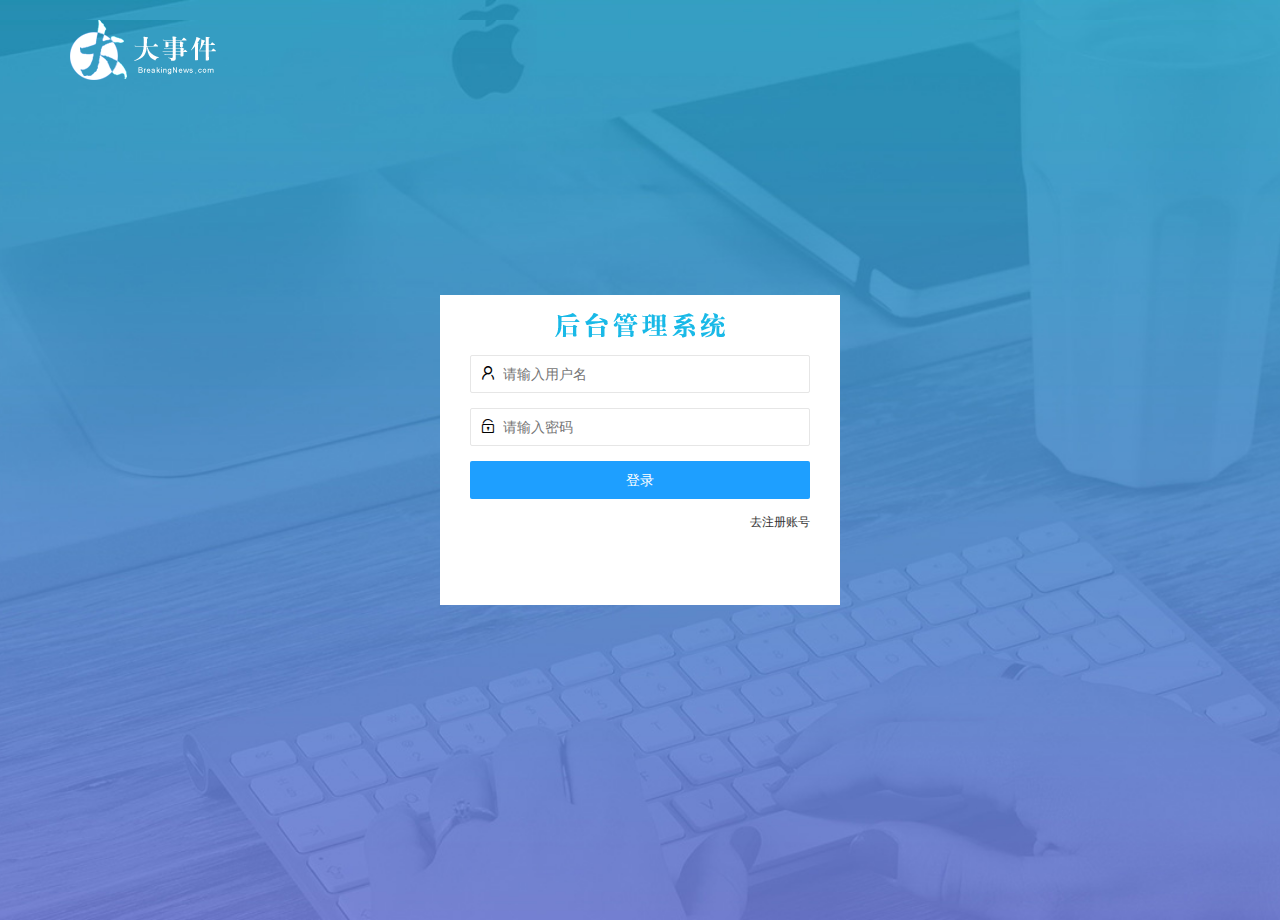
==== login.html @ c63db2a2 "新增login分，制作login页面，配置相关css和js代码" ====
<!DOCTYPE html>
<html lang="en">

<head>
    <meta charset="UTF-8">
    <meta name="viewport" content="width=device-width, initial-scale=1.0">
    <title>Document</title>
    <!-- 导入layui的样式表 -->
    <link rel="stylesheet" href="/assets/lib/layui/css/layui.css">
    <!-- 导入自己的样式表 -->
    <link rel="stylesheet" href="/assets/css/login.css">
</head>

<body>
    <!-- 登录页面logo -->
    <div class="layui-main top_logo">
        <img src="/assets/images/logo.png" alt="">
    </div>
    <!-- 登录注册窗口 -->
    <div class="loginAndRegBox">
        <!-- 登录窗口头部title -->
        <div class="title-box"></div>
        <!-- 登录注册部分表单 -->
        <div class="login-box">
            <!-- 登录表单域 -->
            <form class="layui-form" id="form_login">
                <!-- 用户名 -->
                <div class="layui-form-item">
                    <i class="layui-icon layui-icon-username"></i>
                    <input type="text" name="username" required lay-verify="required" placeholder="请输入用户名" autocomplete="off" class="layui-input" />
                </div>
                <!-- 密码 -->
                <div class="layui-form-item">
                    <i class="layui-icon layui-icon-password"></i>
                    <input type="password" name="password" required lay-verify="required|pwd" placeholder="请输入密码" autocomplete="off" class="layui-input" />
                </div>
                <!-- 登录按钮 -->
                <div class="layui-form-item">
                    <!-- 注意：表单提交按钮和普通按钮的区别，就是 lay-submit 属性 -->
                    <button class="layui-btn layui-btn-fluid layui-btn-normal" lay-submit>登录</button>
                </div>
                <div class="layui-form-item links">
                    <a href="javascript:;" id="link_reg">去注册账号</a>
                </div>
            </form>
        </div>
        <div class="reg-box">
            <form class="layui-form" id="form_reg">
                <!-- 用户名 -->
                <div class="layui-form-item">
                    <i class="layui-icon layui-icon-username"></i>
                    <input type="text" name="username" required lay-verify="required" placeholder="请输入用户名" autocomplete="off" class="layui-input" />
                </div>
                <!-- 密码 -->
                <div class="layui-form-item">
                    <i class="layui-icon layui-icon-password"></i>
                    <input type="password" name="password" required lay-verify="required|pwd" placeholder="请输入密码" autocomplete="off" class="layui-input">
                </div>
                <!-- 再次确认密码 -->
                <div class="layui-form-item">
                    <i class="layui-icon layui-icon-password"></i>
                    <input type="password" name="repassword" required lay-verify="required|pwd|repwd" placeholder="再次确认密码" autocomplete="off" class="layui-input">
                </div>
                <!-- 注册按钮 -->
                <div class="layui-form-item">
                    <!-- 注意：表单提交按钮和普通按钮的区别，就是 lay-submit 属性 -->
                    <button class="layui-btn layui-btn-fluid layui-btn-normal" lay-submit>注册</button>
                </div>
                <div class="layui-form-item links">
                    <a href="javascript:;" id="link_login">去登录</a>
                </div>
            </form>
        </div>
    </div>


    <!-- 导入 Layui 的js文件 -->
    <script src="/assets/lib/layui/layui.all.js"></script>
    <!-- 导入jQuery文件 -->
    <script src="/assets/lib/jquery.js"></script>
    <!-- 导入自己封装的baseAPI.js 文件 -->
    <script src="/assets/js/basrAPI.js"></script>
    <!-- 导入自己的js脚本文件 -->
    <script src="/assets/js/login.js"></script>

</body>

</html>
---- assets/lib/layui/css/layui.css ----
/** layui-v2.5.5 MIT License By https://www.layui.com */
 .layui-inline,img{display:inline-block;vertical-align:middle}h1,h2,h3,h4,h5,h6{font-weight:400}.layui-edge,.layui-header,.layui-inline,.layui-main{position:relative}.layui-body,.layui-edge,.layui-elip{overflow:hidden}.layui-btn,.layui-edge,.layui-inline,img{vertical-align:middle}.layui-btn,.layui-disabled,.layui-icon,.layui-unselect{-moz-user-select:none;-webkit-user-select:none;-ms-user-select:none}.layui-elip,.layui-form-checkbox span,.layui-form-pane .layui-form-label{text-overflow:ellipsis;white-space:nowrap}.layui-breadcrumb,.layui-tree-btnGroup{visibility:hidden}blockquote,body,button,dd,div,dl,dt,form,h1,h2,h3,h4,h5,h6,input,li,ol,p,pre,td,textarea,th,ul{margin:0;padding:0;-webkit-tap-highlight-color:rgba(0,0,0,0)}a:active,a:hover{outline:0}img{border:none}li{list-style:none}table{border-collapse:collapse;border-spacing:0}h4,h5,h6{font-size:100%}button,input,optgroup,option,select,textarea{font-family:inherit;font-size:inherit;font-style:inherit;font-weight:inherit;outline:0}pre{white-space:pre-wrap;white-space:-moz-pre-wrap;white-space:-pre-wrap;white-space:-o-pre-wrap;word-wrap:break-word}body{line-height:24px;font:14px Helvetica Neue,Helvetica,PingFang SC,Tahoma,Arial,sans-serif}hr{height:1px;margin:10px 0;border:0;clear:both}a{color:#333;text-decoration:none}a:hover{color:#777}a cite{font-style:normal;*cursor:pointer}.layui-border-box,.layui-border-box *{box-sizing:border-box}.layui-box,.layui-box *{box-sizing:content-box}.layui-clear{clear:both;*zoom:1}.layui-clear:after{content:'\20';clear:both;*zoom:1;display:block;height:0}.layui-inline{*display:inline;*zoom:1}.layui-edge{display:inline-block;width:0;height:0;border-width:6px;border-style:dashed;border-color:transparent}.layui-edge-top{top:-4px;border-bottom-color:#999;border-bottom-style:solid}.layui-edge-right{border-left-color:#999;border-left-style:solid}.layui-edge-bottom{top:2px;border-top-color:#999;border-top-style:solid}.layui-edge-left{border-right-color:#999;border-right-style:solid}.layui-disabled,.layui-disabled:hover{color:#d2d2d2!important;cursor:not-allowed!important}.layui-circle{border-radius:100%}.layui-show{display:block!important}.layui-hide{display:none!important}@font-face{font-family:layui-icon;src:url(../font/iconfont.eot?v=250);src:url(../font/iconfont.eot?v=250#iefix) format('embedded-opentype'),url(../font/iconfont.woff2?v=250) format('woff2'),url(../font/iconfont.woff?v=250) format('woff'),url(../font/iconfont.ttf?v=250) format('truetype'),url(../font/iconfont.svg?v=250#layui-icon) format('svg')}.layui-icon{font-family:layui-icon!important;font-size:16px;font-style:normal;-webkit-font-smoothing:antialiased;-moz-osx-font-smoothing:grayscale}.layui-icon-reply-fill:before{content:"\e611"}.layui-icon-set-fill:before{content:"\e614"}.layui-icon-menu-fill:before{content:"\e60f"}.layui-icon-search:before{content:"\e615"}.layui-icon-share:before{content:"\e641"}.layui-icon-set-sm:before{content:"\e620"}.layui-icon-engine:before{content:"\e628"}.layui-icon-close:before{content:"\1006"}.layui-icon-close-fill:before{content:"\1007"}.layui-icon-chart-screen:before{content:"\e629"}.layui-icon-star:before{content:"\e600"}.layui-icon-circle-dot:before{content:"\e617"}.layui-icon-chat:before{content:"\e606"}.layui-icon-release:before{content:"\e609"}.layui-icon-list:before{content:"\e60a"}.layui-icon-chart:before{content:"\e62c"}.layui-icon-ok-circle:before{content:"\1005"}.layui-icon-layim-theme:before{content:"\e61b"}.layui-icon-table:before{content:"\e62d"}.layui-icon-right:before{content:"\e602"}.layui-icon-left:before{content:"\e603"}.layui-icon-cart-simple:before{content:"\e698"}.layui-icon-face-cry:before{content:"\e69c"}.layui-icon-face-smile:before{content:"\e6af"}.layui-icon-survey:before{content:"\e6b2"}.layui-icon-tree:before{content:"\e62e"}.layui-icon-upload-circle:before{content:"\e62f"}.layui-icon-add-circle:before{content:"\e61f"}.layui-icon-download-circle:before{content:"\e601"}.layui-icon-templeate-1:before{content:"\e630"}.layui-icon-util:before{content:"\e631"}.layui-icon-face-surprised:before{content:"\e664"}.layui-icon-edit:before{content:"\e642"}.layui-icon-speaker:before{content:"\e645"}.layui-icon-down:before{content:"\e61a"}.layui-icon-file:before{content:"\e621"}.layui-icon-layouts:before{content:"\e632"}.layui-icon-rate-half:before{content:"\e6c9"}.layui-icon-add-circle-fine:before{content:"\e608"}.layui-icon-prev-circle:before{content:"\e633"}.layui-icon-read:before{content:"\e705"}.layui-icon-404:before{content:"\e61c"}.layui-icon-carousel:before{content:"\e634"}.layui-icon-help:before{content:"\e607"}.layui-icon-code-circle:before{content:"\e635"}.layui-icon-water:before{content:"\e636"}.layui-icon-username:before{content:"\e66f"}.layui-icon-find-fill:before{content:"\e670"}.layui-icon-about:before{content:"\e60b"}.layui-icon-location:before{content:"\e715"}.layui-icon-up:before{content:"\e619"}.layui-icon-pause:before{content:"\e651"}.layui-icon-date:before{content:"\e637"}.layui-icon-layim-uploadfile:before{content:"\e61d"}.layui-icon-delete:before{content:"\e640"}.layui-icon-play:before{content:"\e652"}.layui-icon-top:before{content:"\e604"}.layui-icon-friends:before{content:"\e612"}.layui-icon-refresh-3:before{content:"\e9aa"}.layui-icon-ok:before{content:"\e605"}.layui-icon-layer:before{content:"\e638"}.layui-icon-face-smile-fine:before{content:"\e60c"}.layui-icon-dollar:before{content:"\e659"}.layui-icon-group:before{content:"\e613"}.layui-icon-layim-download:before{content:"\e61e"}.layui-icon-picture-fine:before{content:"\e60d"}.layui-icon-link:before{content:"\e64c"}.layui-icon-diamond:before{content:"\e735"}.layui-icon-log:before{content:"\e60e"}.layui-icon-rate-solid:before{content:"\e67a"}.layui-icon-fonts-del:before{content:"\e64f"}.layui-icon-unlink:before{content:"\e64d"}.layui-icon-fonts-clear:before{content:"\e639"}.layui-icon-triangle-r:before{content:"\e623"}.layui-icon-circle:before{content:"\e63f"}.layui-icon-radio:before{content:"\e643"}.layui-icon-align-center:before{content:"\e647"}.layui-icon-align-right:before{content:"\e648"}.layui-icon-align-left:before{content:"\e649"}.layui-icon-loading-1:before{content:"\e63e"}.layui-icon-return:before{content:"\e65c"}.layui-icon-fonts-strong:before{content:"\e62b"}.layui-icon-upload:before{content:"\e67c"}.layui-icon-dialogue:before{content:"\e63a"}.layui-icon-video:before{content:"\e6ed"}.layui-icon-headset:before{content:"\e6fc"}.layui-icon-cellphone-fine:before{content:"\e63b"}.layui-icon-add-1:before{content:"\e654"}.layui-icon-face-smile-b:before{content:"\e650"}.layui-icon-fonts-html:before{content:"\e64b"}.layui-icon-form:before{content:"\e63c"}.layui-icon-cart:before{content:"\e657"}.layui-icon-camera-fill:before{content:"\e65d"}.layui-icon-tabs:before{content:"\e62a"}.layui-icon-fonts-code:before{content:"\e64e"}.layui-icon-fire:before{content:"\e756"}.layui-icon-set:before{content:"\e716"}.layui-icon-fonts-u:before{content:"\e646"}.layui-icon-triangle-d:before{content:"\e625"}.layui-icon-tips:before{content:"\e702"}.layui-icon-picture:before{content:"\e64a"}.layui-icon-more-vertical:before{content:"\e671"}.layui-icon-flag:before{content:"\e66c"}.layui-icon-loading:before{content:"\e63d"}.layui-icon-fonts-i:before{content:"\e644"}.layui-icon-refresh-1:before{content:"\e666"}.layui-icon-rmb:before{content:"\e65e"}.layui-icon-home:before{content:"\e68e"}.layui-icon-user:before{content:"\e770"}.layui-icon-notice:before{content:"\e667"}.layui-icon-login-weibo:before{content:"\e675"}.layui-icon-voice:before{content:"\e688"}.layui-icon-upload-drag:before{content:"\e681"}.layui-icon-login-qq:before{content:"\e676"}.layui-icon-snowflake:before{content:"\e6b1"}.layui-icon-file-b:before{content:"\e655"}.layui-icon-template:before{content:"\e663"}.layui-icon-auz:before{content:"\e672"}.layui-icon-console:before{content:"\e665"}.layui-icon-app:before{content:"\e653"}.layui-icon-prev:before{content:"\e65a"}.layui-icon-website:before{content:"\e7ae"}.layui-icon-next:before{content:"\e65b"}.layui-icon-component:before{content:"\e857"}.layui-icon-more:before{content:"\e65f"}.layui-icon-login-wechat:before{content:"\e677"}.layui-icon-shrink-right:before{content:"\e668"}.layui-icon-spread-left:before{content:"\e66b"}.layui-icon-camera:before{content:"\e660"}.layui-icon-note:before{content:"\e66e"}.layui-icon-refresh:before{content:"\e669"}.layui-icon-female:before{content:"\e661"}.layui-icon-male:before{content:"\e662"}.layui-icon-password:before{content:"\e673"}.layui-icon-senior:before{content:"\e674"}.layui-icon-theme:before{content:"\e66a"}.layui-icon-tread:before{content:"\e6c5"}.layui-icon-praise:before{content:"\e6c6"}.layui-icon-star-fill:before{content:"\e658"}.layui-icon-rate:before{content:"\e67b"}.layui-icon-template-1:before{content:"\e656"}.layui-icon-vercode:before{content:"\e679"}.layui-icon-cellphone:before{content:"\e678"}.layui-icon-screen-full:before{content:"\e622"}.layui-icon-screen-restore:before{content:"\e758"}.layui-icon-cols:before{content:"\e610"}.layui-icon-export:before{content:"\e67d"}.layui-icon-print:before{content:"\e66d"}.layui-icon-slider:before{content:"\e714"}.layui-icon-addition:before{content:"\e624"}.layui-icon-subtraction:before{content:"\e67e"}.layui-icon-service:before{content:"\e626"}.layui-icon-transfer:before{content:"\e691"}.layui-main{width:1140px;margin:0 auto}.layui-header{z-index:1000;height:60px}.layui-header a:hover{transition:all .5s;-webkit-transition:all .5s}.layui-side{position:fixed;left:0;top:0;bottom:0;z-index:999;width:200px;overflow-x:hidden}.layui-side-scroll{position:relative;width:220px;height:100%;overflow-x:hidden}.layui-body{position:absolute;left:200px;right:0;top:0;bottom:0;z-index:998;width:auto;overflow-y:auto;box-sizing:border-box}.layui-layout-body{overflow:hidden}.layui-layout-admin .layui-header{background-color:#23262E}.layui-layout-admin .layui-side{top:60px;width:200px;overflow-x:hidden}.layui-layout-admin .layui-body{position:fixed;top:60px;bottom:44px}.layui-layout-admin .layui-main{width:auto;margin:0 15px}.layui-layout-admin .layui-footer{position:fixed;left:200px;right:0;bottom:0;height:44px;line-height:44px;padding:0 15px;background-color:#eee}.layui-layout-admin .layui-logo{position:absolute;left:0;top:0;width:200px;height:100%;line-height:60px;text-align:center;color:#009688;font-size:16px}.layui-layout-admin .layui-header .layui-nav{background:0 0}.layui-layout-left{position:absolute!important;left:200px;top:0}.layui-layout-right{position:absolute!important;right:0;top:0}.layui-container{position:relative;margin:0 auto;padding:0 15px;box-sizing:border-box}.layui-fluid{position:relative;margin:0 auto;padding:0 15px}.layui-row:after,.layui-row:before{content:'';display:block;clear:both}.layui-col-lg1,.layui-col-lg10,.layui-col-lg11,.layui-col-lg12,.layui-col-lg2,.layui-col-lg3,.layui-col-lg4,.layui-col-lg5,.layui-col-lg6,.layui-col-lg7,.layui-col-lg8,.layui-col-lg9,.layui-col-md1,.layui-col-md10,.layui-col-md11,.layui-col-md12,.layui-col-md2,.layui-col-md3,.layui-col-md4,.layui-col-md5,.layui-col-md6,.layui-col-md7,.layui-col-md8,.layui-col-md9,.layui-col-sm1,.layui-col-sm10,.layui-col-sm11,.layui-col-sm12,.layui-col-sm2,.layui-col-sm3,.layui-col-sm4,.layui-col-sm5,.layui-col-sm6,.layui-col-sm7,.layui-col-sm8,.layui-col-sm9,.layui-col-xs1,.layui-col-xs10,.layui-col-xs11,.layui-col-xs12,.layui-col-xs2,.layui-col-xs3,.layui-col-xs4,.layui-col-xs5,.layui-col-xs6,.layui-col-xs7,.layui-col-xs8,.layui-col-xs9{position:relative;display:block;box-sizing:border-box}.layui-col-xs1,.layui-col-xs10,.layui-col-xs11,.layui-col-xs12,.layui-col-xs2,.layui-col-xs3,.layui-col-xs4,.layui-col-xs5,.layui-col-xs6,.layui-col-xs7,.layui-col-xs8,.layui-col-xs9{float:left}.layui-col-xs1{width:8.33333333%}.layui-col-xs2{width:16.66666667%}.layui-col-xs3{width:25%}.layui-col-xs4{width:33.33333333%}.layui-col-xs5{width:41.66666667%}.layui-col-xs6{width:50%}.layui-col-xs7{width:58.33333333%}.layui-col-xs8{width:66.66666667%}.layui-col-xs9{width:75%}.layui-col-xs10{width:83.33333333%}.layui-col-xs11{width:91.66666667%}.layui-col-xs12{width:100%}.layui-col-xs-offset1{margin-left:8.33333333%}.layui-col-xs-offset2{margin-left:16.66666667%}.layui-col-xs-offset3{margin-left:25%}.layui-col-xs-offset4{margin-left:33.33333333%}.layui-col-xs-offset5{margin-left:41.66666667%}.layui-col-xs-offset6{margin-left:50%}.layui-col-xs-offset7{margin-left:58.33333333%}.layui-col-xs-offset8{margin-left:66.66666667%}.layui-col-xs-offset9{margin-left:75%}.layui-col-xs-offset10{margin-left:83.33333333%}.layui-col-xs-offset11{margin-left:91.66666667%}.layui-col-xs-offset12{margin-left:100%}@media screen and (max-width:768px){.layui-hide-xs{display:none!important}.layui-show-xs-block{display:block!important}.layui-show-xs-inline{display:inline!important}.layui-show-xs-inline-block{display:inline-block!important}}@media screen and (min-width:768px){.layui-container{width:750px}.layui-hide-sm{display:none!important}.layui-show-sm-block{display:block!important}.layui-show-sm-inline{display:inline!important}.layui-show-sm-inline-block{display:inline-block!important}.layui-col-sm1,.layui-col-sm10,.layui-col-sm11,.layui-col-sm12,.layui-col-sm2,.layui-col-sm3,.layui-col-sm4,.layui-col-sm5,.layui-col-sm6,.layui-col-sm7,.layui-col-sm8,.layui-col-sm9{float:left}.layui-col-sm1{width:8.33333333%}.layui-col-sm2{width:16.66666667%}.layui-col-sm3{width:25%}.layui-col-sm4{width:33.33333333%}.layui-col-sm5{width:41.66666667%}.layui-col-sm6{width:50%}.layui-col-sm7{width:58.33333333%}.layui-col-sm8{width:66.66666667%}.layui-col-sm9{width:75%}.layui-col-sm10{width:83.33333333%}.layui-col-sm11{width:91.66666667%}.layui-col-sm12{width:100%}.layui-col-sm-offset1{margin-left:8.33333333%}.layui-col-sm-offset2{margin-left:16.66666667%}.layui-col-sm-offset3{margin-left:25%}.layui-col-sm-offset4{margin-left:33.33333333%}.layui-col-sm-offset5{margin-left:41.66666667%}.layui-col-sm-offset6{margin-left:50%}.layui-col-sm-offset7{margin-left:58.33333333%}.layui-col-sm-offset8{margin-left:66.66666667%}.layui-col-sm-offset9{margin-left:75%}.layui-col-sm-offset10{margin-left:83.33333333%}.layui-col-sm-offset11{margin-left:91.66666667%}.layui-col-sm-offset12{margin-left:100%}}@media screen and (min-width:992px){.layui-container{width:970px}.layui-hide-md{display:none!important}.layui-show-md-block{display:block!important}.layui-show-md-inline{display:inline!important}.layui-show-md-inline-block{display:inline-block!important}.layui-col-md1,.layui-col-md10,.layui-col-md11,.layui-col-md12,.layui-col-md2,.layui-col-md3,.layui-col-md4,.layui-col-md5,.layui-col-md6,.layui-col-md7,.layui-col-md8,.layui-col-md9{float:left}.layui-col-md1{width:8.33333333%}.layui-col-md2{width:16.66666667%}.layui-col-md3{width:25%}.layui-col-md4{width:33.33333333%}.layui-col-md5{width:41.66666667%}.layui-col-md6{width:50%}.layui-col-md7{width:58.33333333%}.layui-col-md8{width:66.66666667%}.layui-col-md9{width:75%}.layui-col-md10{width:83.33333333%}.layui-col-md11{width:91.66666667%}.layui-col-md12{width:100%}.layui-col-md-offset1{margin-left:8.33333333%}.layui-col-md-offset2{margin-left:16.66666667%}.layui-col-md-offset3{margin-left:25%}.layui-col-md-offset4{margin-left:33.33333333%}.layui-col-md-offset5{margin-left:41.66666667%}.layui-col-md-offset6{margin-left:50%}.layui-col-md-offset7{margin-left:58.33333333%}.layui-col-md-offset8{margin-left:66.66666667%}.layui-col-md-offset9{margin-left:75%}.layui-col-md-offset10{margin-left:83.33333333%}.layui-col-md-offset11{margin-left:91.66666667%}.layui-col-md-offset12{margin-left:100%}}@media screen and (min-width:1200px){.layui-container{width:1170px}.layui-hide-lg{display:none!important}.layui-show-lg-block{display:block!important}.layui-show-lg-inline{display:inline!important}.layui-show-lg-inline-block{display:inline-block!important}.layui-col-lg1,.layui-col-lg10,.layui-col-lg11,.layui-col-lg12,.layui-col-lg2,.layui-col-lg3,.layui-col-lg4,.layui-col-lg5,.layui-col-lg6,.layui-col-lg7,.layui-col-lg8,.layui-col-lg9{float:left}.layui-col-lg1{width:8.33333333%}.layui-col-lg2{width:16.66666667%}.layui-col-lg3{width:25%}.layui-col-lg4{width:33.33333333%}.layui-col-lg5{width:41.66666667%}.layui-col-lg6{width:50%}.layui-col-lg7{width:58.33333333%}.layui-col-lg8{width:66.66666667%}.layui-col-lg9{width:75%}.layui-col-lg10{width:83.33333333%}.layui-col-lg11{width:91.66666667%}.layui-col-lg12{width:100%}.layui-col-lg-offset1{margin-left:8.33333333%}.layui-col-lg-offset2{margin-left:16.66666667%}.layui-col-lg-offset3{margin-left:25%}.layui-col-lg-offset4{margin-left:33.33333333%}.layui-col-lg-offset5{margin-left:41.66666667%}.layui-col-lg-offset6{margin-left:50%}.layui-col-lg-offset7{margin-left:58.33333333%}.layui-col-lg-offset8{margin-left:66.66666667%}.layui-col-lg-offset9{margin-left:75%}.layui-col-lg-offset10{margin-left:83.33333333%}.layui-col-lg-offset11{margin-left:91.66666667%}.layui-col-lg-offset12{margin-left:100%}}.layui-col-space1{margin:-.5px}.layui-col-space1>*{padding:.5px}.layui-col-space3{margin:-1.5px}.layui-col-space3>*{padding:1.5px}.layui-col-space5{margin:-2.5px}.layui-col-space5>*{padding:2.5px}.layui-col-space8{margin:-3.5px}.layui-col-space8>*{padding:3.5px}.layui-col-space10{margin:-5px}.layui-col-space10>*{padding:5px}.layui-col-space12{margin:-6px}.layui-col-space12>*{padding:6px}.layui-col-space15{margin:-7.5px}.layui-col-space15>*{padding:7.5px}.layui-col-space18{margin:-9px}.layui-col-space18>*{padding:9px}.layui-col-space20{margin:-10px}.layui-col-space20>*{padding:10px}.layui-col-space22{margin:-11px}.layui-col-space22>*{padding:11px}.layui-col-space25{margin:-12.5px}.layui-col-space25>*{padding:12.5px}.layui-col-space30{margin:-15px}.layui-col-space30>*{padding:15px}.layui-btn,.layui-input,.layui-select,.layui-textarea,.layui-upload-button{outline:0;-webkit-appearance:none;transition:all .3s;-webkit-transition:all .3s;box-sizing:border-box}.layui-elem-quote{margin-bottom:10px;padding:15px;line-height:22px;border-left:5px solid #009688;border-radius:0 2px 2px 0;background-color:#f2f2f2}.layui-quote-nm{border-style:solid;border-width:1px 1px 1px 5px;background:0 0}.layui-elem-field{margin-bottom:10px;padding:0;border-width:1px;border-style:solid}.layui-elem-field legend{margin-left:20px;padding:0 10px;font-size:20px;font-weight:300}.layui-field-title{margin:10px 0 20px;border-width:1px 0 0}.layui-field-box{padding:10px 15px}.layui-field-title .layui-field-box{padding:10px 0}.layui-progress{position:relative;height:6px;border-radius:20px;background-color:#e2e2e2}.layui-progress-bar{position:absolute;left:0;top:0;width:0;max-width:100%;height:6px;border-radius:20px;text-align:right;background-color:#5FB878;transition:all .3s;-webkit-transition:all .3s}.layui-progress-big,.layui-progress-big .layui-progress-bar{height:18px;line-height:18px}.layui-progress-text{position:relative;top:-20px;line-height:18px;font-size:12px;color:#666}.layui-progress-big .layui-progress-text{position:static;padding:0 10px;color:#fff}.layui-collapse{border-width:1px;border-style:solid;border-radius:2px}.layui-colla-content,.layui-colla-item{border-top-width:1px;border-top-style:solid}.layui-colla-item:first-child{border-top:none}.layui-colla-title{position:relative;height:42px;line-height:42px;padding:0 15px 0 35px;color:#333;background-color:#f2f2f2;cursor:pointer;font-size:14px;overflow:hidden}.layui-colla-content{display:none;padding:10px 15px;line-height:22px;color:#666}.layui-colla-icon{position:absolute;left:15px;top:0;font-size:14px}.layui-card{margin-bottom:15px;border-radius:2px;background-color:#fff;box-shadow:0 1px 2px 0 rgba(0,0,0,.05)}.layui-card:last-child{margin-bottom:0}.layui-card-header{position:relative;height:42px;line-height:42px;padding:0 15px;border-bottom:1px solid #f6f6f6;color:#333;border-radius:2px 2px 0 0;font-size:14px}.layui-bg-black,.layui-bg-blue,.layui-bg-cyan,.layui-bg-green,.layui-bg-orange,.layui-bg-red{color:#fff!important}.layui-card-body{position:relative;padding:10px 15px;line-height:24px}.layui-card-body[pad15]{padding:15px}.layui-card-body[pad20]{padding:20px}.layui-card-body .layui-table{margin:5px 0}.layui-card .layui-tab{margin:0}.layui-panel-window{position:relative;padding:15px;border-radius:0;border-top:5px solid #E6E6E6;background-color:#fff}.layui-auxiliar-moving{position:fixed;left:0;right:0;top:0;bottom:0;width:100%;height:100%;background:0 0;z-index:9999999999}.layui-form-label,.layui-form-mid,.layui-form-select,.layui-input-block,.layui-input-inline,.layui-textarea{position:relative}.layui-bg-red{background-color:#FF5722!important}.layui-bg-orange{background-color:#FFB800!important}.layui-bg-green{background-color:#009688!important}.layui-bg-cyan{background-color:#2F4056!important}.layui-bg-blue{background-color:#1E9FFF!important}.layui-bg-black{background-color:#393D49!important}.layui-bg-gray{background-color:#eee!important;color:#666!important}.layui-badge-rim,.layui-colla-content,.layui-colla-item,.layui-collapse,.layui-elem-field,.layui-form-pane .layui-form-item[pane],.layui-form-pane .layui-form-label,.layui-input,.layui-layedit,.layui-layedit-tool,.layui-quote-nm,.layui-select,.layui-tab-bar,.layui-tab-card,.layui-tab-title,.layui-tab-title .layui-this:after,.layui-textarea{border-color:#e6e6e6}.layui-timeline-item:before,hr{background-color:#e6e6e6}.layui-text{line-height:22px;font-size:14px;color:#666}.layui-text h1,.layui-text h2,.layui-text h3{font-weight:500;color:#333}.layui-text h1{font-size:30px}.layui-text h2{font-size:24px}.layui-text h3{font-size:18px}.layui-text a:not(.layui-btn){color:#01AAED}.layui-text a:not(.layui-btn):hover{text-decoration:underline}.layui-text ul{padding:5px 0 5px 15px}.layui-text ul li{margin-top:5px;list-style-type:disc}.layui-text em,.layui-word-aux{color:#999!important;padding:0 5px!important}.layui-btn{display:inline-block;height:38px;line-height:38px;padding:0 18px;background-color:#009688;color:#fff;white-space:nowrap;text-align:center;font-size:14px;border:none;border-radius:2px;cursor:pointer}.layui-btn:hover{opacity:.8;filter:alpha(opacity=80);color:#fff}.layui-btn:active{opacity:1;filter:alpha(opacity=100)}.layui-btn+.layui-btn{margin-left:10px}.layui-btn-container{font-size:0}.layui-btn-container .layui-btn{margin-right:10px;margin-bottom:10px}.layui-btn-container .layui-btn+.layui-btn{margin-left:0}.layui-table .layui-btn-container .layui-btn{margin-bottom:9px}.layui-btn-radius{border-radius:100px}.layui-btn .layui-icon{margin-right:3px;font-size:18px;vertical-align:bottom;vertical-align:middle\9}.layui-btn-primary{border:1px solid #C9C9C9;background-color:#fff;color:#555}.layui-btn-primary:hover{border-color:#009688;color:#333}.layui-btn-normal{background-color:#1E9FFF}.layui-btn-warm{background-color:#FFB800}.layui-btn-danger{background-color:#FF5722}.layui-btn-checked{background-color:#5FB878}.layui-btn-disabled,.layui-btn-disabled:active,.layui-btn-disabled:hover{border:1px solid #e6e6e6;background-color:#FBFBFB;color:#C9C9C9;cursor:not-allowed;opacity:1}.layui-btn-lg{height:44px;line-height:44px;padding:0 25px;font-size:16px}.layui-btn-sm{height:30px;line-height:30px;padding:0 10px;font-size:12px}.layui-btn-sm i{font-size:16px!important}.layui-btn-xs{height:22px;line-height:22px;padding:0 5px;font-size:12px}.layui-btn-xs i{font-size:14px!important}.layui-btn-group{display:inline-block;vertical-align:middle;font-size:0}.layui-btn-group .layui-btn{margin-left:0!important;margin-right:0!important;border-left:1px solid rgba(255,255,255,.5);border-radius:0}.layui-btn-group .layui-btn-primary{border-left:none}.layui-btn-group .layui-btn-primary:hover{border-color:#C9C9C9;color:#009688}.layui-btn-group .layui-btn:first-child{border-left:none;border-radius:2px 0 0 2px}.layui-btn-group .layui-btn-primary:first-child{border-left:1px solid #c9c9c9}.layui-btn-group .layui-btn:last-child{border-radius:0 2px 2px 0}.layui-btn-group .layui-btn+.layui-btn{margin-left:0}.layui-btn-group+.layui-btn-group{margin-left:10px}.layui-btn-fluid{width:100%}.layui-input,.layui-select,.layui-textarea{height:38px;line-height:1.3;line-height:38px\9;border-width:1px;border-style:solid;background-color:#fff;border-radius:2px}.layui-input::-webkit-input-placeholder,.layui-select::-webkit-input-placeholder,.layui-textarea::-webkit-input-placeholder{line-height:1.3}.layui-input,.layui-textarea{display:block;width:100%;padding-left:10px}.layui-input:hover,.layui-textarea:hover{border-color:#D2D2D2!important}.layui-input:focus,.layui-textarea:focus{border-color:#C9C9C9!important}.layui-textarea{min-height:100px;height:auto;line-height:20px;padding:6px 10px;resize:vertical}.layui-select{padding:0 10px}.layui-form input[type=checkbox],.layui-form input[type=radio],.layui-form select{display:none}.layui-form [lay-ignore]{display:initial}.layui-form-item{margin-bottom:15px;clear:both;*zoom:1}.layui-form-item:after{content:'\20';clear:both;*zoom:1;display:block;height:0}.layui-form-label{float:left;display:block;padding:9px 15px;width:80px;font-weight:400;line-height:20px;text-align:right}.layui-form-label-col{display:block;float:none;padding:9px 0;line-height:20px;text-align:left}.layui-form-item .layui-inline{margin-bottom:5px;margin-right:10px}.layui-input-block{margin-left:110px;min-height:36px}.layui-input-inline{display:inline-block;vertical-align:middle}.layui-form-item .layui-input-inline{float:left;width:190px;margin-right:10px}.layui-form-text .layui-input-inline{width:auto}.layui-form-mid{float:left;display:block;padding:9px 0!important;line-height:20px;margin-right:10px}.layui-form-danger+.layui-form-select .layui-input,.layui-form-danger:focus{border-color:#FF5722!important}.layui-form-select .layui-input{padding-right:30px;cursor:pointer}.layui-form-select .layui-edge{position:absolute;right:10px;top:50%;margin-top:-3px;cursor:pointer;border-width:6px;border-top-color:#c2c2c2;border-top-style:solid;transition:all .3s;-webkit-transition:all .3s}.layui-form-select dl{display:none;position:absolute;left:0;top:42px;padding:5px 0;z-index:899;min-width:100%;border:1px solid #d2d2d2;max-height:300px;overflow-y:auto;background-color:#fff;border-radius:2px;box-shadow:0 2px 4px rgba(0,0,0,.12);box-sizing:border-box}.layui-form-select dl dd,.layui-form-select dl dt{padding:0 10px;line-height:36px;white-space:nowrap;overflow:hidden;text-overflow:ellipsis}.layui-form-select dl dt{font-size:12px;color:#999}.layui-form-select dl dd{cursor:pointer}.layui-form-select dl dd:hover{background-color:#f2f2f2;-webkit-transition:.5s all;transition:.5s all}.layui-form-select .layui-select-group dd{padding-left:20px}.layui-form-select dl dd.layui-select-tips{padding-left:10px!important;color:#999}.layui-form-select dl dd.layui-this{background-color:#5FB878;color:#fff}.layui-form-checkbox,.layui-form-select dl dd.layui-disabled{background-color:#fff}.layui-form-selected dl{display:block}.layui-form-checkbox,.layui-form-checkbox *,.layui-form-switch{display:inline-block;vertical-align:middle}.layui-form-selected .layui-edge{margin-top:-9px;-webkit-transform:rotate(180deg);transform:rotate(180deg);margin-top:-3px\9}:root .layui-form-selected .layui-edge{margin-top:-9px\0/IE9}.layui-form-selectup dl{top:auto;bottom:42px}.layui-select-none{margin:5px 0;text-align:center;color:#999}.layui-select-disabled .layui-disabled{border-color:#eee!important}.layui-select-disabled .layui-edge{border-top-color:#d2d2d2}.layui-form-checkbox{position:relative;height:30px;line-height:30px;margin-right:10px;padding-right:30px;cursor:pointer;font-size:0;-webkit-transition:.1s linear;transition:.1s linear;box-sizing:border-box}.layui-form-checkbox span{padding:0 10px;height:100%;font-size:14px;border-radius:2px 0 0 2px;background-color:#d2d2d2;color:#fff;overflow:hidden}.layui-form-checkbox:hover span{background-color:#c2c2c2}.layui-form-checkbox i{position:absolute;right:0;top:0;width:30px;height:28px;border:1px solid #d2d2d2;border-left:none;border-radius:0 2px 2px 0;color:#fff;font-size:20px;text-align:center}.layui-form-checkbox:hover i{border-color:#c2c2c2;color:#c2c2c2}.layui-form-checked,.layui-form-checked:hover{border-color:#5FB878}.layui-form-checked span,.layui-form-checked:hover span{background-color:#5FB878}.layui-form-checked i,.layui-form-checked:hover i{color:#5FB878}.layui-form-item .layui-form-checkbox{margin-top:4px}.layui-form-checkbox[lay-skin=primary]{height:auto!important;line-height:normal!important;min-width:18px;min-height:18px;border:none!important;margin-right:0;padding-left:28px;padding-right:0;background:0 0}.layui-form-checkbox[lay-skin=primary] span{padding-left:0;padding-right:15px;line-height:18px;background:0 0;color:#666}.layui-form-checkbox[lay-skin=primary] i{right:auto;left:0;width:16px;height:16px;line-height:16px;border:1px solid #d2d2d2;font-size:12px;border-radius:2px;background-color:#fff;-webkit-transition:.1s linear;transition:.1s linear}.layui-form-checkbox[lay-skin=primary]:hover i{border-color:#5FB878;color:#fff}.layui-form-checked[lay-skin=primary] i{border-color:#5FB878!important;background-color:#5FB878;color:#fff}.layui-checkbox-disbaled[lay-skin=primary] span{background:0 0!important;color:#c2c2c2}.layui-checkbox-disbaled[lay-skin=primary]:hover i{border-color:#d2d2d2}.layui-form-item .layui-form-checkbox[lay-skin=primary]{margin-top:10px}.layui-form-switch{position:relative;height:22px;line-height:22px;min-width:35px;padding:0 5px;margin-top:8px;border:1px solid #d2d2d2;border-radius:20px;cursor:pointer;background-color:#fff;-webkit-transition:.1s linear;transition:.1s linear}.layui-form-switch i{position:absolute;left:5px;top:3px;width:16px;height:16px;border-radius:20px;background-color:#d2d2d2;-webkit-transition:.1s linear;transition:.1s linear}.layui-form-switch em{position:relative;top:0;width:25px;margin-left:21px;padding:0!important;text-align:center!important;color:#999!important;font-style:normal!important;font-size:12px}.layui-form-onswitch{border-color:#5FB878;background-color:#5FB878}.layui-checkbox-disbaled,.layui-checkbox-disbaled i{border-color:#e2e2e2!important}.layui-form-onswitch i{left:100%;margin-left:-21px;background-color:#fff}.layui-form-onswitch em{margin-left:5px;margin-right:21px;color:#fff!important}.layui-checkbox-disbaled span{background-color:#e2e2e2!important}.layui-checkbox-disbaled:hover i{color:#fff!important}[lay-radio]{display:none}.layui-form-radio,.layui-form-radio *{display:inline-block;vertical-align:middle}.layui-form-radio{line-height:28px;margin:6px 10px 0 0;padding-right:10px;cursor:pointer;font-size:0}.layui-form-radio *{font-size:14px}.layui-form-radio>i{margin-right:8px;font-size:22px;color:#c2c2c2}.layui-form-radio>i:hover,.layui-form-radioed>i{color:#5FB878}.layui-radio-disbaled>i{color:#e2e2e2!important}.layui-form-pane .layui-form-label{width:110px;padding:8px 15px;height:38px;line-height:20px;border-width:1px;border-style:solid;border-radius:2px 0 0 2px;text-align:center;background-color:#FBFBFB;overflow:hidden;box-sizing:border-box}.layui-form-pane .layui-input-inline{margin-left:-1px}.layui-form-pane .layui-input-block{margin-left:110px;left:-1px}.layui-form-pane .layui-input{border-radius:0 2px 2px 0}.layui-form-pane .layui-form-text .layui-form-label{float:none;width:100%;border-radius:2px;box-sizing:border-box;text-align:left}.layui-form-pane .layui-form-text .layui-input-inline{display:block;margin:0;top:-1px;clear:both}.layui-form-pane .layui-form-text .layui-input-block{margin:0;left:0;top:-1px}.layui-form-pane .layui-form-text .layui-textarea{min-height:100px;border-radius:0 0 2px 2px}.layui-form-pane .layui-form-checkbox{margin:4px 0 4px 10px}.layui-form-pane .layui-form-radio,.layui-form-pane .layui-form-switch{margin-top:6px;margin-left:10px}.layui-form-pane .layui-form-item[pane]{position:relative;border-width:1px;border-style:solid}.layui-form-pane .layui-form-item[pane] .layui-form-label{position:absolute;left:0;top:0;height:100%;border-width:0 1px 0 0}.layui-form-pane .layui-form-item[pane] .layui-input-inline{margin-left:110px}@media screen and (max-width:450px){.layui-form-item .layui-form-label{text-overflow:ellipsis;overflow:hidden;white-space:nowrap}.layui-form-item .layui-inline{display:block;margin-right:0;margin-bottom:20px;clear:both}.layui-form-item .layui-inline:after{content:'\20';clear:both;display:block;height:0}.layui-form-item .layui-input-inline{display:block;float:none;left:-3px;width:auto;margin:0 0 10px 112px}.layui-form-item .layui-input-inline+.layui-form-mid{margin-left:110px;top:-5px;padding:0}.layui-form-item .layui-form-checkbox{margin-right:5px;margin-bottom:5px}}.layui-layedit{border-width:1px;border-style:solid;border-radius:2px}.layui-layedit-tool{padding:3px 5px;border-bottom-width:1px;border-bottom-style:solid;font-size:0}.layedit-tool-fixed{position:fixed;top:0;border-top:1px solid #e2e2e2}.layui-layedit-tool .layedit-tool-mid,.layui-layedit-tool .layui-icon{display:inline-block;vertical-align:middle;text-align:center;font-size:14px}.layui-layedit-tool .layui-icon{position:relative;width:32px;height:30px;line-height:30px;margin:3px 5px;color:#777;cursor:pointer;border-radius:2px}.layui-layedit-tool .layui-icon:hover{color:#393D49}.layui-layedit-tool .layui-icon:active{color:#000}.layui-layedit-tool .layedit-tool-active{background-color:#e2e2e2;color:#000}.layui-layedit-tool .layui-disabled,.layui-layedit-tool .layui-disabled:hover{color:#d2d2d2;cursor:not-allowed}.layui-layedit-tool .layedit-tool-mid{width:1px;height:18px;margin:0 10px;background-color:#d2d2d2}.layedit-tool-html{width:50px!important;font-size:30px!important}.layedit-tool-b,.layedit-tool-code,.layedit-tool-help{font-size:16px!important}.layedit-tool-d,.layedit-tool-face,.layedit-tool-image,.layedit-tool-unlink{font-size:18px!important}.layedit-tool-image input{position:absolute;font-size:0;left:0;top:0;width:100%;height:100%;opacity:.01;filter:Alpha(opacity=1);cursor:pointer}.layui-layedit-iframe iframe{display:block;width:100%}#LAY_layedit_code{overflow:hidden}.layui-laypage{display:inline-block;*display:inline;*zoom:1;vertical-align:middle;margin:10px 0;font-size:0}.layui-laypage>a:first-child,.layui-laypage>a:first-child em{border-radius:2px 0 0 2px}.layui-laypage>a:last-child,.layui-laypage>a:last-child em{border-radius:0 2px 2px 0}.layui-laypage>:first-child{margin-left:0!important}.layui-laypage>:last-child{margin-right:0!important}.layui-laypage a,.layui-laypage button,.layui-laypage input,.layui-laypage select,.layui-laypage span{border:1px solid #e2e2e2}.layui-laypage a,.layui-laypage span{display:inline-block;*display:inline;*zoom:1;vertical-align:middle;padding:0 15px;height:28px;line-height:28px;margin:0 -1px 5px 0;background-color:#fff;color:#333;font-size:12px}.layui-flow-more a *,.layui-laypage input,.layui-table-view select[lay-ignore]{display:inline-block}.layui-laypage a:hover{color:#009688}.layui-laypage em{font-style:normal}.layui-laypage .layui-laypage-spr{color:#999;font-weight:700}.layui-laypage a{text-decoration:none}.layui-laypage .layui-laypage-curr{position:relative}.layui-laypage .layui-laypage-curr em{position:relative;color:#fff}.layui-laypage .layui-laypage-curr .layui-laypage-em{position:absolute;left:-1px;top:-1px;padding:1px;width:100%;height:100%;background-color:#009688}.layui-laypage-em{border-radius:2px}.layui-laypage-next em,.layui-laypage-prev em{font-family:Sim sun;font-size:16px}.layui-laypage .layui-laypage-count,.layui-laypage .layui-laypage-limits,.layui-laypage .layui-laypage-refresh,.layui-laypage .layui-laypage-skip{margin-left:10px;margin-right:10px;padding:0;border:none}.layui-laypage .layui-laypage-limits,.layui-laypage .layui-laypage-refresh{vertical-align:top}.layui-laypage .layui-laypage-refresh i{font-size:18px;cursor:pointer}.layui-laypage select{height:22px;padding:3px;border-radius:2px;cursor:pointer}.layui-laypage .layui-laypage-skip{height:30px;line-height:30px;color:#999}.layui-laypage button,.layui-laypage input{height:30px;line-height:30px;border-radius:2px;vertical-align:top;background-color:#fff;box-sizing:border-box}.layui-laypage input{width:40px;margin:0 10px;padding:0 3px;text-align:center}.layui-laypage input:focus,.layui-laypage select:focus{border-color:#009688!important}.layui-laypage button{margin-left:10px;padding:0 10px;cursor:pointer}.layui-table,.layui-table-view{margin:10px 0}.layui-flow-more{margin:10px 0;text-align:center;color:#999;font-size:14px}.layui-flow-more a{height:32px;line-height:32px}.layui-flow-more a *{vertical-align:top}.layui-flow-more a cite{padding:0 20px;border-radius:3px;background-color:#eee;color:#333;font-style:normal}.layui-flow-more a cite:hover{opacity:.8}.layui-flow-more a i{font-size:30px;color:#737383}.layui-table{width:100%;background-color:#fff;color:#666}.layui-table tr{transition:all .3s;-webkit-transition:all .3s}.layui-table th{text-align:left;font-weight:400}.layui-table tbody tr:hover,.layui-table thead tr,.layui-table-click,.layui-table-header,.layui-table-hover,.layui-table-mend,.layui-table-patch,.layui-table-tool,.layui-table-total,.layui-table-total tr,.layui-table[lay-even] tr:nth-child(even){background-color:#f2f2f2}.layui-table td,.layui-table th,.layui-table-col-set,.layui-table-fixed-r,.layui-table-grid-down,.layui-table-header,.layui-table-page,.layui-table-tips-main,.layui-table-tool,.layui-table-total,.layui-table-view,.layui-table[lay-skin=line],.layui-table[lay-skin=row]{border-width:1px;border-style:solid;border-color:#e6e6e6}.layui-table td,.layui-table th{position:relative;padding:9px 15px;min-height:20px;line-height:20px;font-size:14px}.layui-table[lay-skin=line] td,.layui-table[lay-skin=line] th{border-width:0 0 1px}.layui-table[lay-skin=row] td,.layui-table[lay-skin=row] th{border-width:0 1px 0 0}.layui-table[lay-skin=nob] td,.layui-table[lay-skin=nob] th{border:none}.layui-table img{max-width:100px}.layui-table[lay-size=lg] td,.layui-table[lay-size=lg] th{padding:15px 30px}.layui-table-view .layui-table[lay-size=lg] .layui-table-cell{height:40px;line-height:40px}.layui-table[lay-size=sm] td,.layui-table[lay-size=sm] th{font-size:12px;padding:5px 10px}.layui-table-view .layui-table[lay-size=sm] .layui-table-cell{height:20px;line-height:20px}.layui-table[lay-data]{display:none}.layui-table-box{position:relative;overflow:hidden}.layui-table-view .layui-table{position:relative;width:auto;margin:0}.layui-table-view .layui-table[lay-skin=line]{border-width:0 1px 0 0}.layui-table-view .layui-table[lay-skin=row]{border-width:0 0 1px}.layui-table-view .layui-table td,.layui-table-view .layui-table th{padding:5px 0;border-top:none;border-left:none}.layui-table-view .layui-table th.layui-unselect .layui-table-cell span{cursor:pointer}.layui-table-view .layui-table td{cursor:default}.layui-table-view .layui-table td[data-edit=text]{cursor:text}.layui-table-view .layui-form-checkbox[lay-skin=primary] i{width:18px;height:18px}.layui-table-view .layui-form-radio{line-height:0;padding:0}.layui-table-view .layui-form-radio>i{margin:0;font-size:20px}.layui-table-init{position:absolute;left:0;top:0;width:100%;height:100%;text-align:center;z-index:110}.layui-table-init .layui-icon{position:absolute;left:50%;top:50%;margin:-15px 0 0 -15px;font-size:30px;color:#c2c2c2}.layui-table-header{border-width:0 0 1px;overflow:hidden}.layui-table-header .layui-table{margin-bottom:-1px}.layui-table-tool .layui-inline[lay-event]{position:relative;width:26px;height:26px;padding:5px;line-height:16px;margin-right:10px;text-align:center;color:#333;border:1px solid #ccc;cursor:pointer;-webkit-transition:.5s all;transition:.5s all}.layui-table-tool .layui-inline[lay-event]:hover{border:1px solid #999}.layui-table-tool-temp{padding-right:120px}.layui-table-tool-self{position:absolute;right:17px;top:10px}.layui-table-tool .layui-table-tool-self .layui-inline[lay-event]{margin:0 0 0 10px}.layui-table-tool-panel{position:absolute;top:29px;left:-1px;padding:5px 0;min-width:150px;min-height:40px;border:1px solid #d2d2d2;text-align:left;overflow-y:auto;background-color:#fff;box-shadow:0 2px 4px rgba(0,0,0,.12)}.layui-table-cell,.layui-table-tool-panel li{overflow:hidden;text-overflow:ellipsis;white-space:nowrap}.layui-table-tool-panel li{padding:0 10px;line-height:30px;-webkit-transition:.5s all;transition:.5s all}.layui-table-tool-panel li .layui-form-checkbox[lay-skin=primary]{width:100%;padding-left:28px}.layui-table-tool-panel li:hover{background-color:#f2f2f2}.layui-table-tool-panel li .layui-form-checkbox[lay-skin=primary] i{position:absolute;left:0;top:0}.layui-table-tool-panel li .layui-form-checkbox[lay-skin=primary] span{padding:0}.layui-table-tool .layui-table-tool-self .layui-table-tool-panel{left:auto;right:-1px}.layui-table-col-set{position:absolute;right:0;top:0;width:20px;height:100%;border-width:0 0 0 1px;background-color:#fff}.layui-table-sort{width:10px;height:20px;margin-left:5px;cursor:pointer!important}.layui-table-sort .layui-edge{position:absolute;left:5px;border-width:5px}.layui-table-sort .layui-table-sort-asc{top:3px;border-top:none;border-bottom-style:solid;border-bottom-color:#b2b2b2}.layui-table-sort .layui-table-sort-asc:hover{border-bottom-color:#666}.layui-table-sort .layui-table-sort-desc{bottom:5px;border-bottom:none;border-top-style:solid;border-top-color:#b2b2b2}.layui-table-sort .layui-table-sort-desc:hover{border-top-color:#666}.layui-table-sort[lay-sort=asc] .layui-table-sort-asc{border-bottom-color:#000}.layui-table-sort[lay-sort=desc] .layui-table-sort-desc{border-top-color:#000}.layui-table-cell{height:28px;line-height:28px;padding:0 15px;position:relative;box-sizing:border-box}.layui-table-cell .layui-form-checkbox[lay-skin=primary]{top:-1px;padding:0}.layui-table-cell .layui-table-link{color:#01AAED}.laytable-cell-checkbox,.laytable-cell-numbers,.laytable-cell-radio,.laytable-cell-space{padding:0;text-align:center}.layui-table-body{position:relative;overflow:auto;margin-right:-1px;margin-bottom:-1px}.layui-table-body .layui-none{line-height:26px;padding:15px;text-align:center;color:#999}.layui-table-fixed{position:absolute;left:0;top:0;z-index:101}.layui-table-fixed .layui-table-body{overflow:hidden}.layui-table-fixed-l{box-shadow:0 -1px 8px rgba(0,0,0,.08)}.layui-table-fixed-r{left:auto;right:-1px;border-width:0 0 0 1px;box-shadow:-1px 0 8px rgba(0,0,0,.08)}.layui-table-fixed-r .layui-table-header{position:relative;overflow:visible}.layui-table-mend{position:absolute;right:-49px;top:0;height:100%;width:50px}.layui-table-tool{position:relative;z-index:890;width:100%;min-height:50px;line-height:30px;padding:10px 15px;border-width:0 0 1px}.layui-table-tool .layui-btn-container{margin-bottom:-10px}.layui-table-page,.layui-table-total{border-width:1px 0 0;margin-bottom:-1px;overflow:hidden}.layui-table-page{position:relative;width:100%;padding:7px 7px 0;height:41px;font-size:12px;white-space:nowrap}.layui-table-page>div{height:26px}.layui-table-page .layui-laypage{margin:0}.layui-table-page .layui-laypage a,.layui-table-page .layui-laypage span{height:26px;line-height:26px;margin-bottom:10px;border:none;background:0 0}.layui-table-page .layui-laypage a,.layui-table-page .layui-laypage span.layui-laypage-curr{padding:0 12px}.layui-table-page .layui-laypage span{margin-left:0;padding:0}.layui-table-page .layui-laypage .layui-laypage-prev{margin-left:-7px!important}.layui-table-page .layui-laypage .layui-laypage-curr .layui-laypage-em{left:0;top:0;padding:0}.layui-table-page .layui-laypage button,.layui-table-page .layui-laypage input{height:26px;line-height:26px}.layui-table-page .layui-laypage input{width:40px}.layui-table-page .layui-laypage button{padding:0 10px}.layui-table-page select{height:18px}.layui-table-patch .layui-table-cell{padding:0;width:30px}.layui-table-edit{position:absolute;left:0;top:0;width:100%;height:100%;padding:0 14px 1px;border-radius:0;box-shadow:1px 1px 20px rgba(0,0,0,.15)}.layui-table-edit:focus{border-color:#5FB878!important}select.layui-table-edit{padding:0 0 0 10px;border-color:#C9C9C9}.layui-table-view .layui-form-checkbox,.layui-table-view .layui-form-radio,.layui-table-view .layui-form-switch{top:0;margin:0;box-sizing:content-box}.layui-table-view .layui-form-checkbox{top:-1px;height:26px;line-height:26px}.layui-table-view .layui-form-checkbox i{height:26px}.layui-table-grid .layui-table-cell{overflow:visible}.layui-table-grid-down{position:absolute;top:0;right:0;width:26px;height:100%;padding:5px 0;border-width:0 0 0 1px;text-align:center;background-color:#fff;color:#999;cursor:pointer}.layui-table-grid-down .layui-icon{position:absolute;top:50%;left:50%;margin:-8px 0 0 -8px}.layui-table-grid-down:hover{background-color:#fbfbfb}body .layui-table-tips .layui-layer-content{background:0 0;padding:0;box-shadow:0 1px 6px rgba(0,0,0,.12)}.layui-table-tips-main{margin:-44px 0 0 -1px;max-height:150px;padding:8px 15px;font-size:14px;overflow-y:scroll;background-color:#fff;color:#666}.layui-table-tips-c{position:absolute;right:-3px;top:-13px;width:20px;height:20px;padding:3px;cursor:pointer;background-color:#666;border-radius:50%;color:#fff}.layui-table-tips-c:hover{background-color:#777}.layui-table-tips-c:before{position:relative;right:-2px}.layui-upload-file{display:none!important;opacity:.01;filter:Alpha(opacity=1)}.layui-upload-drag,.layui-upload-form,.layui-upload-wrap{display:inline-block}.layui-upload-list{margin:10px 0}.layui-upload-choose{padding:0 10px;color:#999}.layui-upload-drag{position:relative;padding:30px;border:1px dashed #e2e2e2;background-color:#fff;text-align:center;cursor:pointer;color:#999}.layui-upload-drag .layui-icon{font-size:50px;color:#009688}.layui-upload-drag[lay-over]{border-color:#009688}.layui-upload-iframe{position:absolute;width:0;height:0;border:0;visibility:hidden}.layui-upload-wrap{position:relative;vertical-align:middle}.layui-upload-wrap .layui-upload-file{display:block!important;position:absolute;left:0;top:0;z-index:10;font-size:100px;width:100%;height:100%;opacity:.01;filter:Alpha(opacity=1);cursor:pointer}.layui-transfer-active,.layui-transfer-box{display:inline-block;vertical-align:middle}.layui-transfer-box,.layui-transfer-header,.layui-transfer-search{border-width:0;border-style:solid;border-color:#e6e6e6}.layui-transfer-box{position:relative;border-width:1px;width:200px;height:360px;border-radius:2px;background-color:#fff}.layui-transfer-box .layui-form-checkbox{width:100%;margin:0!important}.layui-transfer-header{height:38px;line-height:38px;padding:0 10px;border-bottom-width:1px}.layui-transfer-search{position:relative;padding:10px;border-bottom-width:1px}.layui-transfer-search .layui-input{height:32px;padding-left:30px;font-size:12px}.layui-transfer-search .layui-icon-search{position:absolute;left:20px;top:50%;margin-top:-8px;color:#666}.layui-transfer-active{margin:0 15px}.layui-transfer-active .layui-btn{display:block;margin:0;padding:0 15px;background-color:#5FB878;border-color:#5FB878;color:#fff}.layui-transfer-active .layui-btn-disabled{background-color:#FBFBFB;border-color:#e6e6e6;color:#C9C9C9}.layui-transfer-active .layui-btn:first-child{margin-bottom:15px}.layui-transfer-active .layui-btn .layui-icon{margin:0;font-size:14px!important}.layui-transfer-data{padding:5px 0;overflow:auto}.layui-transfer-data li{height:32px;line-height:32px;padding:0 10px}.layui-transfer-data li:hover{background-color:#f2f2f2;transition:.5s all}.layui-transfer-data .layui-none{padding:15px 10px;text-align:center;color:#999}.layui-nav{position:relative;padding:0 20px;background-color:#393D49;color:#fff;border-radius:2px;font-size:0;box-sizing:border-box}.layui-nav *{font-size:14px}.layui-nav .layui-nav-item{position:relative;display:inline-block;*display:inline;*zoom:1;vertical-align:middle;line-height:60px}.layui-nav .layui-nav-item a{display:block;padding:0 20px;color:#fff;color:rgba(255,255,255,.7);transition:all .3s;-webkit-transition:all .3s}.layui-nav .layui-this:after,.layui-nav-bar,.layui-nav-tree .layui-nav-itemed:after{position:absolute;left:0;top:0;width:0;height:5px;background-color:#5FB878;transition:all .2s;-webkit-transition:all .2s}.layui-nav-bar{z-index:1000}.layui-nav .layui-nav-item a:hover,.layui-nav .layui-this a{color:#fff}.layui-nav .layui-this:after{content:'';top:auto;bottom:0;width:100%}.layui-nav-img{width:30px;height:30px;margin-right:10px;border-radius:50%}.layui-nav .layui-nav-more{content:'';width:0;height:0;border-style:solid dashed dashed;border-color:#fff transparent transparent;overflow:hidden;cursor:pointer;transition:all .2s;-webkit-transition:all .2s;position:absolute;top:50%;right:3px;margin-top:-3px;border-width:6px;border-top-color:rgba(255,255,255,.7)}.layui-nav .layui-nav-mored,.layui-nav-itemed>a .layui-nav-more{margin-top:-9px;border-style:dashed dashed solid;border-color:transparent transparent #fff}.layui-nav-child{display:none;position:absolute;left:0;top:65px;min-width:100%;line-height:36px;padding:5px 0;box-shadow:0 2px 4px rgba(0,0,0,.12);border:1px solid #d2d2d2;background-color:#fff;z-index:100;border-radius:2px;white-space:nowrap}.layui-nav .layui-nav-child a{color:#333}.layui-nav .layui-nav-child a:hover{background-color:#f2f2f2;color:#000}.layui-nav-child dd{position:relative}.layui-nav .layui-nav-child dd.layui-this a,.layui-nav-child dd.layui-this{background-color:#5FB878;color:#fff}.layui-nav-child dd.layui-this:after{display:none}.layui-nav-tree{width:200px;padding:0}.layui-nav-tree .layui-nav-item{display:block;width:100%;line-height:45px}.layui-nav-tree .layui-nav-item a{position:relative;height:45px;line-height:45px;text-overflow:ellipsis;overflow:hidden;white-space:nowrap}.layui-nav-tree .layui-nav-item a:hover{background-color:#4E5465}.layui-nav-tree .layui-nav-bar{width:5px;height:0;background-color:#009688}.layui-nav-tree .layui-nav-child dd.layui-this,.layui-nav-tree .layui-nav-child dd.layui-this a,.layui-nav-tree .layui-this,.layui-nav-tree .layui-this>a,.layui-nav-tree .layui-this>a:hover{background-color:#009688;color:#fff}.layui-nav-tree .layui-this:after{display:none}.layui-nav-itemed>a,.layui-nav-tree .layui-nav-title a,.layui-nav-tree .layui-nav-title a:hover{color:#fff!important}.layui-nav-tree .layui-nav-child{position:relative;z-index:0;top:0;border:none;box-shadow:none}.layui-nav-tree .layui-nav-child a{height:40px;line-height:40px;color:#fff;color:rgba(255,255,255,.7)}.layui-nav-tree .layui-nav-child,.layui-nav-tree .layui-nav-child a:hover{background:0 0;color:#fff}.layui-nav-tree .layui-nav-more{right:10px}.layui-nav-itemed>.layui-nav-child{display:block;padding:0;background-color:rgba(0,0,0,.3)!important}.layui-nav-itemed>.layui-nav-child>.layui-this>.layui-nav-child{display:block}.layui-nav-side{position:fixed;top:0;bottom:0;left:0;overflow-x:hidden;z-index:999}.layui-bg-blue .layui-nav-bar,.layui-bg-blue .layui-nav-itemed:after,.layui-bg-blue .layui-this:after{background-color:#93D1FF}.layui-bg-blue .layui-nav-child dd.layui-this{background-color:#1E9FFF}.layui-bg-blue .layui-nav-itemed>a,.layui-nav-tree.layui-bg-blue .layui-nav-title a,.layui-nav-tree.layui-bg-blue .layui-nav-title a:hover{background-color:#007DDB!important}.layui-breadcrumb{font-size:0}.layui-breadcrumb>*{font-size:14px}.layui-breadcrumb a{color:#999!important}.layui-breadcrumb a:hover{color:#5FB878!important}.layui-breadcrumb a cite{color:#666;font-style:normal}.layui-breadcrumb span[lay-separator]{margin:0 10px;color:#999}.layui-tab{margin:10px 0;text-align:left!important}.layui-tab[overflow]>.layui-tab-title{overflow:hidden}.layui-tab-title{position:relative;left:0;height:40px;white-space:nowrap;font-size:0;border-bottom-width:1px;border-bottom-style:solid;transition:all .2s;-webkit-transition:all .2s}.layui-tab-title li{display:inline-block;*display:inline;*zoom:1;vertical-align:middle;font-size:14px;transition:all .2s;-webkit-transition:all .2s;position:relative;line-height:40px;min-width:65px;padding:0 15px;text-align:center;cursor:pointer}.layui-tab-title li a{display:block}.layui-tab-title .layui-this{color:#000}.layui-tab-title .layui-this:after{position:absolute;left:0;top:0;content:'';width:100%;height:41px;border-width:1px;border-style:solid;border-bottom-color:#fff;border-radius:2px 2px 0 0;box-sizing:border-box;pointer-events:none}.layui-tab-bar{position:absolute;right:0;top:0;z-index:10;width:30px;height:39px;line-height:39px;border-width:1px;border-style:solid;border-radius:2px;text-align:center;background-color:#fff;cursor:pointer}.layui-tab-bar .layui-icon{position:relative;display:inline-block;top:3px;transition:all .3s;-webkit-transition:all .3s}.layui-tab-item{display:none}.layui-tab-more{padding-right:30px;height:auto!important;white-space:normal!important}.layui-tab-more li.layui-this:after{border-bottom-color:#e2e2e2;border-radius:2px}.layui-tab-more .layui-tab-bar .layui-icon{top:-2px;top:3px\9;-webkit-transform:rotate(180deg);transform:rotate(180deg)}:root .layui-tab-more .layui-tab-bar .layui-icon{top:-2px\0/IE9}.layui-tab-content{padding:10px}.layui-tab-title li .layui-tab-close{position:relative;display:inline-block;width:18px;height:18px;line-height:20px;margin-left:8px;top:1px;text-align:center;font-size:14px;color:#c2c2c2;transition:all .2s;-webkit-transition:all .2s}.layui-tab-title li .layui-tab-close:hover{border-radius:2px;background-color:#FF5722;color:#fff}.layui-tab-brief>.layui-tab-title .layui-this{color:#009688}.layui-tab-brief>.layui-tab-more li.layui-this:after,.layui-tab-brief>.layui-tab-title .layui-this:after{border:none;border-radius:0;border-bottom:2px solid #5FB878}.layui-tab-brief[overflow]>.layui-tab-title .layui-this:after{top:-1px}.layui-tab-card{border-width:1px;border-style:solid;border-radius:2px;box-shadow:0 2px 5px 0 rgba(0,0,0,.1)}.layui-tab-card>.layui-tab-title{background-color:#f2f2f2}.layui-tab-card>.layui-tab-title li{margin-right:-1px;margin-left:-1px}.layui-tab-card>.layui-tab-title .layui-this{background-color:#fff}.layui-tab-card>.layui-tab-title .layui-this:after{border-top:none;border-width:1px;border-bottom-color:#fff}.layui-tab-card>.layui-tab-title .layui-tab-bar{height:40px;line-height:40px;border-radius:0;border-top:none;border-right:none}.layui-tab-card>.layui-tab-more .layui-this{background:0 0;color:#5FB878}.layui-tab-card>.layui-tab-more .layui-this:after{border:none}.layui-timeline{padding-left:5px}.layui-timeline-item{position:relative;padding-bottom:20px}.layui-timeline-axis{position:absolute;left:-5px;top:0;z-index:10;width:20px;height:20px;line-height:20px;background-color:#fff;color:#5FB878;border-radius:50%;text-align:center;cursor:pointer}.layui-timeline-axis:hover{color:#FF5722}.layui-timeline-item:before{content:'';position:absolute;left:5px;top:0;z-index:0;width:1px;height:100%}.layui-timeline-item:last-child:before{display:none}.layui-timeline-item:first-child:before{display:block}.layui-timeline-content{padding-left:25px}.layui-timeline-title{position:relative;margin-bottom:10px}.layui-badge,.layui-badge-dot,.layui-badge-rim{position:relative;display:inline-block;padding:0 6px;font-size:12px;text-align:center;background-color:#FF5722;color:#fff;border-radius:2px}.layui-badge{height:18px;line-height:18px}.layui-badge-dot{width:8px;height:8px;padding:0;border-radius:50%}.layui-badge-rim{height:18px;line-height:18px;border-width:1px;border-style:solid;background-color:#fff;color:#666}.layui-btn .layui-badge,.layui-btn .layui-badge-dot{margin-left:5px}.layui-nav .layui-badge,.layui-nav .layui-badge-dot{position:absolute;top:50%;margin:-8px 6px 0}.layui-tab-title .layui-badge,.layui-tab-title .layui-badge-dot{left:5px;top:-2px}.layui-carousel{position:relative;left:0;top:0;background-color:#f8f8f8}.layui-carousel>[carousel-item]{position:relative;width:100%;height:100%;overflow:hidden}.layui-carousel>[carousel-item]:before{position:absolute;content:'\e63d';left:50%;top:50%;width:100px;line-height:20px;margin:-10px 0 0 -50px;text-align:center;color:#c2c2c2;font-family:layui-icon!important;font-size:30px;font-style:normal;-webkit-font-smoothing:antialiased;-moz-osx-font-smoothing:grayscale}.layui-carousel>[carousel-item]>*{display:none;position:absolute;left:0;top:0;width:100%;height:100%;background-color:#f8f8f8;transition-duration:.3s;-webkit-transition-duration:.3s}.layui-carousel-updown>*{-webkit-transition:.3s ease-in-out up;transition:.3s ease-in-out up}.layui-carousel-arrow{display:none\9;opacity:0;position:absolute;left:10px;top:50%;margin-top:-18px;width:36px;height:36px;line-height:36px;text-align:center;font-size:20px;border:0;border-radius:50%;background-color:rgba(0,0,0,.2);color:#fff;-webkit-transition-duration:.3s;transition-duration:.3s;cursor:pointer}.layui-carousel-arrow[lay-type=add]{left:auto!important;right:10px}.layui-carousel:hover .layui-carousel-arrow[lay-type=add],.layui-carousel[lay-arrow=always] .layui-carousel-arrow[lay-type=add]{right:20px}.layui-carousel[lay-arrow=always] .layui-carousel-arrow{opacity:1;left:20px}.layui-carousel[lay-arrow=none] .layui-carousel-arrow{display:none}.layui-carousel-arrow:hover,.layui-carousel-ind ul:hover{background-color:rgba(0,0,0,.35)}.layui-carousel:hover .layui-carousel-arrow{display:block\9;opacity:1;left:20px}.layui-carousel-ind{position:relative;top:-35px;width:100%;line-height:0!important;text-align:center;font-size:0}.layui-carousel[lay-indicator=outside]{margin-bottom:30px}.layui-carousel[lay-indicator=outside] .layui-carousel-ind{top:10px}.layui-carousel[lay-indicator=outside] .layui-carousel-ind ul{background-color:rgba(0,0,0,.5)}.layui-carousel[lay-indicator=none] .layui-carousel-ind{display:none}.layui-carousel-ind ul{display:inline-block;padding:5px;background-color:rgba(0,0,0,.2);border-radius:10px;-webkit-transition-duration:.3s;transition-duration:.3s}.layui-carousel-ind li{display:inline-block;width:10px;height:10px;margin:0 3px;font-size:14px;background-color:#e2e2e2;background-color:rgba(255,255,255,.5);border-radius:50%;cursor:pointer;-webkit-transition-duration:.3s;transition-duration:.3s}.layui-carousel-ind li:hover{background-color:rgba(255,255,255,.7)}.layui-carousel-ind li.layui-this{background-color:#fff}.layui-carousel>[carousel-item]>.layui-carousel-next,.layui-carousel>[carousel-item]>.layui-carousel-prev,.layui-carousel>[carousel-item]>.layui-this{display:block}.layui-carousel>[carousel-item]>.layui-this{left:0}.layui-carousel>[carousel-item]>.layui-carousel-prev{left:-100%}.layui-carousel>[carousel-item]>.layui-carousel-next{left:100%}.layui-carousel>[carousel-item]>.layui-carousel-next.layui-carousel-left,.layui-carousel>[carousel-item]>.layui-carousel-prev.layui-carousel-right{left:0}.layui-carousel>[carousel-item]>.layui-this.layui-carousel-left{left:-100%}.layui-carousel>[carousel-item]>.layui-this.layui-carousel-right{left:100%}.layui-carousel[lay-anim=updown] .layui-carousel-arrow{left:50%!important;top:20px;margin:0 0 0 -18px}.layui-carousel[lay-anim=updown]>[carousel-item]>*,.layui-carousel[lay-anim=fade]>[carousel-item]>*{left:0!important}.layui-carousel[lay-anim=updown] .layui-carousel-arrow[lay-type=add]{top:auto!important;bottom:20px}.layui-carousel[lay-anim=updown] .layui-carousel-ind{position:absolute;top:50%;right:20px;width:auto;height:auto}.layui-carousel[lay-anim=updown] .layui-carousel-ind ul{padding:3px 5px}.layui-carousel[lay-anim=updown] .layui-carousel-ind li{display:block;margin:6px 0}.layui-carousel[lay-anim=updown]>[carousel-item]>.layui-this{top:0}.layui-carousel[lay-anim=updown]>[carousel-item]>.layui-carousel-prev{top:-100%}.layui-carousel[lay-anim=updown]>[carousel-item]>.layui-carousel-next{top:100%}.layui-carousel[lay-anim=updown]>[carousel-item]>.layui-carousel-next.layui-carousel-left,.layui-carousel[lay-anim=updown]>[carousel-item]>.layui-carousel-prev.layui-carousel-right{top:0}.layui-carousel[lay-anim=updown]>[carousel-item]>.layui-this.layui-carousel-left{top:-100%}.layui-carousel[lay-anim=updown]>[carousel-item]>.layui-this.layui-carousel-right{top:100%}.layui-carousel[lay-anim=fade]>[carousel-item]>.layui-carousel-next,.layui-carousel[lay-anim=fade]>[carousel-item]>.layui-carousel-prev{opacity:0}.layui-carousel[lay-anim=fade]>[carousel-item]>.layui-carousel-next.layui-carousel-left,.layui-carousel[lay-anim=fade]>[carousel-item]>.layui-carousel-prev.layui-carousel-right{opacity:1}.layui-carousel[lay-anim=fade]>[carousel-item]>.layui-this.layui-carousel-left,.layui-carousel[lay-anim=fade]>[carousel-item]>.layui-this.layui-carousel-right{opacity:0}.layui-fixbar{position:fixed;right:15px;bottom:15px;z-index:999999}.layui-fixbar li{width:50px;height:50px;line-height:50px;margin-bottom:1px;text-align:center;cursor:pointer;font-size:30px;background-color:#9F9F9F;color:#fff;border-radius:2px;opacity:.95}.layui-fixbar li:hover{opacity:.85}.layui-fixbar li:active{opacity:1}.layui-fixbar .layui-fixbar-top{display:none;font-size:40px}body .layui-util-face{border:none;background:0 0}body .layui-util-face .layui-layer-content{padding:0;background-color:#fff;color:#666;box-shadow:none}.layui-util-face .layui-layer-TipsG{display:none}.layui-util-face ul{position:relative;width:372px;padding:10px;border:1px solid #D9D9D9;background-color:#fff;box-shadow:0 0 20px rgba(0,0,0,.2)}.layui-util-face ul li{cursor:pointer;float:left;border:1px solid #e8e8e8;height:22px;width:26px;overflow:hidden;margin:-1px 0 0 -1px;padding:4px 2px;text-align:center}.layui-util-face ul li:hover{position:relative;z-index:2;border:1px solid #eb7350;background:#fff9ec}.layui-code{position:relative;margin:10px 0;padding:15px;line-height:20px;border:1px solid #ddd;border-left-width:6px;background-color:#F2F2F2;color:#333;font-family:Courier New;font-size:12px}.layui-rate,.layui-rate *{display:inline-block;vertical-align:middle}.layui-rate{padding:10px 5px 10px 0;font-size:0}.layui-rate li i.layui-icon{font-size:20px;color:#FFB800;margin-right:5px;transition:all .3s;-webkit-transition:all .3s}.layui-rate li i:hover{cursor:pointer;transform:scale(1.12);-webkit-transform:scale(1.12)}.layui-rate[readonly] li i:hover{cursor:default;transform:scale(1)}.layui-colorpicker{width:26px;height:26px;border:1px solid #e6e6e6;padding:5px;border-radius:2px;line-height:24px;display:inline-block;cursor:pointer;transition:all .3s;-webkit-transition:all .3s}.layui-colorpicker:hover{border-color:#d2d2d2}.layui-colorpicker.layui-colorpicker-lg{width:34px;height:34px;line-height:32px}.layui-colorpicker.layui-colorpicker-sm{width:24px;height:24px;line-height:22px}.layui-colorpicker.layui-colorpicker-xs{width:22px;height:22px;line-height:20px}.layui-colorpicker-trigger-bgcolor{display:block;background:url([data-uri]);border-radius:2px}.layui-colorpicker-trigger-span{display:block;height:100%;box-sizing:border-box;border:1px solid rgba(0,0,0,.15);border-radius:2px;text-align:center}.layui-colorpicker-trigger-i{display:inline-block;color:#FFF;font-size:12px}.layui-colorpicker-trigger-i.layui-icon-close{color:#999}.layui-colorpicker-main{position:absolute;z-index:66666666;width:280px;padding:7px;background:#FFF;border:1px solid #d2d2d2;border-radius:2px;box-shadow:0 2px 4px rgba(0,0,0,.12)}.layui-colorpicker-main-wrapper{height:180px;position:relative}.layui-colorpicker-basis{width:260px;height:100%;position:relative}.layui-colorpicker-basis-white{width:100%;height:100%;position:absolute;top:0;left:0;background:linear-gradient(90deg,#FFF,hsla(0,0%,100%,0))}.layui-colorpicker-basis-black{width:100%;height:100%;position:absolute;top:0;left:0;background:linear-gradient(0deg,#000,transparent)}.layui-colorpicker-basis-cursor{width:10px;height:10px;border:1px solid #FFF;border-radius:50%;position:absolute;top:-3px;right:-3px;cursor:pointer}.layui-colorpicker-side{position:absolute;top:0;right:0;width:12px;height:100%;background:linear-gradient(red,#FF0,#0F0,#0FF,#00F,#F0F,red)}.layui-colorpicker-side-slider{width:100%;height:5px;box-shadow:0 0 1px #888;box-sizing:border-box;background:#FFF;border-radius:1px;border:1px solid #f0f0f0;cursor:pointer;position:absolute;left:0}.layui-colorpicker-main-alpha{display:none;height:12px;margin-top:7px;background:url([data-uri])}.layui-colorpicker-alpha-bgcolor{height:100%;position:relative}.layui-colorpicker-alpha-slider{width:5px;height:100%;box-shadow:0 0 1px #888;box-sizing:border-box;background:#FFF;border-radius:1px;border:1px solid #f0f0f0;cursor:pointer;position:absolute;top:0}.layui-colorpicker-main-pre{padding-top:7px;font-size:0}.layui-colorpicker-pre{width:20px;height:20px;border-radius:2px;display:inline-block;margin-left:6px;margin-bottom:7px;cursor:pointer}.layui-colorpicker-pre:nth-child(11n+1){margin-left:0}.layui-colorpicker-pre-isalpha{background:url([data-uri])}.layui-colorpicker-pre.layui-this{box-shadow:0 0 3px 2px rgba(0,0,0,.15)}.layui-colorpicker-pre>div{height:100%;border-radius:2px}.layui-colorpicker-main-input{text-align:right;padding-top:7px}.layui-colorpicker-main-input .layui-btn-container .layui-btn{margin:0 0 0 10px}.layui-colorpicker-main-input div.layui-inline{float:left;margin-right:10px;font-size:14px}.layui-colorpicker-main-input input.layui-input{width:150px;height:30px;color:#666}.layui-slider{height:4px;background:#e2e2e2;border-radius:3px;position:relative;cursor:pointer}.layui-slider-bar{border-radius:3px;position:absolute;height:100%}.layui-slider-step{position:absolute;top:0;width:4px;height:4px;border-radius:50%;background:#FFF;-webkit-transform:translateX(-50%);transform:translateX(-50%)}.layui-slider-wrap{width:36px;height:36px;position:absolute;top:-16px;-webkit-transform:translateX(-50%);transform:translateX(-50%);z-index:10;text-align:center}.layui-slider-wrap-btn{width:12px;height:12px;border-radius:50%;background:#FFF;display:inline-block;vertical-align:middle;cursor:pointer;transition:.3s}.layui-slider-wrap:after{content:"";height:100%;display:inline-block;vertical-align:middle}.layui-slider-wrap-btn.layui-slider-hover,.layui-slider-wrap-btn:hover{transform:scale(1.2)}.layui-slider-wrap-btn.layui-disabled:hover{transform:scale(1)!important}.layui-slider-tips{position:absolute;top:-42px;z-index:66666666;white-space:nowrap;display:none;-webkit-transform:translateX(-50%);transform:translateX(-50%);color:#FFF;background:#000;border-radius:3px;height:25px;line-height:25px;padding:0 10px}.layui-slider-tips:after{content:'';position:absolute;bottom:-12px;left:50%;margin-left:-6px;width:0;height:0;border-width:6px;border-style:solid;border-color:#000 transparent transparent}.layui-slider-input{width:70px;height:32px;border:1px solid #e6e6e6;border-radius:3px;font-size:16px;line-height:32px;position:absolute;right:0;top:-15px}.layui-slider-input-btn{display:none;position:absolute;top:0;right:0;width:20px;height:100%;border-left:1px solid #d2d2d2}.layui-slider-input-btn i{cursor:pointer;position:absolute;right:0;bottom:0;width:20px;height:50%;font-size:12px;line-height:16px;text-align:center;color:#999}.layui-slider-input-btn i:first-child{top:0;border-bottom:1px solid #d2d2d2}.layui-slider-input-txt{height:100%;font-size:14px}.layui-slider-input-txt input{height:100%;border:none}.layui-slider-input-btn i:hover{color:#009688}.layui-slider-vertical{width:4px;margin-left:34px}.layui-slider-vertical .layui-slider-bar{width:4px}.layui-slider-vertical .layui-slider-step{top:auto;left:0;-webkit-transform:translateY(50%);transform:translateY(50%)}.layui-slider-vertical .layui-slider-wrap{top:auto;left:-16px;-webkit-transform:translateY(50%);transform:translateY(50%)}.layui-slider-vertical .layui-slider-tips{top:auto;left:2px}@media \0screen{.layui-slider-wrap-btn{margin-left:-20px}.layui-slider-vertical .layui-slider-wrap-btn{margin-left:0;margin-bottom:-20px}.layui-slider-vertical .layui-slider-tips{margin-left:-8px}.layui-slider>span{margin-left:8px}}.layui-tree{line-height:22px}.layui-tree .layui-form-checkbox{margin:0!important}.layui-tree-set{width:100%;position:relative}.layui-tree-pack{display:none;padding-left:20px;position:relative}.layui-tree-iconClick,.layui-tree-main{display:inline-block;vertical-align:middle}.layui-tree-line .layui-tree-pack{padding-left:27px}.layui-tree-line .layui-tree-set .layui-tree-set:after{content:'';position:absolute;top:14px;left:-9px;width:17px;height:0;border-top:1px dotted #c0c4cc}.layui-tree-entry{position:relative;padding:3px 0;height:20px;white-space:nowrap}.layui-tree-entry:hover{background-color:#eee}.layui-tree-line .layui-tree-entry:hover{background-color:rgba(0,0,0,0)}.layui-tree-line .layui-tree-entry:hover .layui-tree-txt{color:#999;text-decoration:underline;transition:.3s}.layui-tree-main{cursor:pointer;padding-right:10px}.layui-tree-line .layui-tree-set:before{content:'';position:absolute;top:0;left:-9px;width:0;height:100%;border-left:1px dotted #c0c4cc}.layui-tree-line .layui-tree-set.layui-tree-setLineShort:before{height:13px}.layui-tree-line .layui-tree-set.layui-tree-setHide:before{height:0}.layui-tree-iconClick{position:relative;height:20px;line-height:20px;margin:0 10px;color:#c0c4cc}.layui-tree-icon{height:12px;line-height:12px;width:12px;text-align:center;border:1px solid #c0c4cc}.layui-tree-iconClick .layui-icon{font-size:18px}.layui-tree-icon .layui-icon{font-size:12px;color:#666}.layui-tree-iconArrow{padding:0 5px}.layui-tree-iconArrow:after{content:'';position:absolute;left:4px;top:3px;z-index:100;width:0;height:0;border-width:5px;border-style:solid;border-color:transparent transparent transparent #c0c4cc;transition:.5s}.layui-tree-btnGroup,.layui-tree-editInput{position:relative;vertical-align:middle;display:inline-block}.layui-tree-spread>.layui-tree-entry>.layui-tree-iconClick>.layui-tree-iconArrow:after{transform:rotate(90deg) translate(3px,4px)}.layui-tree-txt{display:inline-block;vertical-align:middle;color:#555}.layui-tree-search{margin-bottom:15px;color:#666}.layui-tree-btnGroup .layui-icon{display:inline-block;vertical-align:middle;padding:0 2px;cursor:pointer}.layui-tree-btnGroup .layui-icon:hover{color:#999;transition:.3s}.layui-tree-entry:hover .layui-tree-btnGroup{visibility:visible}.layui-tree-editInput{height:20px;line-height:20px;padding:0 3px;border:none;background-color:rgba(0,0,0,.05)}.layui-tree-emptyText{text-align:center;color:#999}.layui-anim{-webkit-animation-duration:.3s;animation-duration:.3s;-webkit-animation-fill-mode:both;animation-fill-mode:both}.layui-anim.layui-icon{display:inline-block}.layui-anim-loop{-webkit-animation-iteration-count:infinite;animation-iteration-count:infinite}.layui-trans,.layui-trans a{transition:all .3s;-webkit-transition:all .3s}@-webkit-keyframes layui-rotate{from{-webkit-transform:rotate(0)}to{-webkit-transform:rotate(360deg)}}@keyframes layui-rotate{from{transform:rotate(0)}to{transform:rotate(360deg)}}.layui-anim-rotate{-webkit-animation-name:layui-rotate;animation-name:layui-rotate;-webkit-animation-duration:1s;animation-duration:1s;-webkit-animation-timing-function:linear;animation-timing-function:linear}@-webkit-keyframes layui-up{from{-webkit-transform:translate3d(0,100%,0);opacity:.3}to{-webkit-transform:translate3d(0,0,0);opacity:1}}@keyframes layui-up{from{transform:translate3d(0,100%,0);opacity:.3}to{transform:translate3d(0,0,0);opacity:1}}.layui-anim-up{-webkit-animation-name:layui-up;animation-name:layui-up}@-webkit-keyframes layui-upbit{from{-webkit-transform:translate3d(0,30px,0);opacity:.3}to{-webkit-transform:translate3d(0,0,0);opacity:1}}@keyframes layui-upbit{from{transform:translate3d(0,30px,0);opacity:.3}to{transform:translate3d(0,0,0);opacity:1}}.layui-anim-upbit{-webkit-animation-name:layui-upbit;animation-name:layui-upbit}@-webkit-keyframes layui-scale{0%{opacity:.3;-webkit-transform:scale(.5)}100%{opacity:1;-webkit-transform:scale(1)}}@keyframes layui-scale{0%{opacity:.3;-ms-transform:scale(.5);transform:scale(.5)}100%{opacity:1;-ms-transform:scale(1);transform:scale(1)}}.layui-anim-scale{-webkit-animation-name:layui-scale;animation-name:layui-scale}@-webkit-keyframes layui-scale-spring{0%{opacity:.5;-webkit-transform:scale(.5)}80%{opacity:.8;-webkit-transform:scale(1.1)}100%{opacity:1;-webkit-transform:scale(1)}}@keyframes layui-scale-spring{0%{opacity:.5;transform:scale(.5)}80%{opacity:.8;transform:scale(1.1)}100%{opacity:1;transform:scale(1)}}.layui-anim-scaleSpring{-webkit-animation-name:layui-scale-spring;animation-name:layui-scale-spring}@-webkit-keyframes layui-fadein{0%{opacity:0}100%{opacity:1}}@keyframes layui-fadein{0%{opacity:0}100%{opacity:1}}.layui-anim-fadein{-webkit-animation-name:layui-fadein;animation-name:layui-fadein}@-webkit-keyframes layui-fadeout{0%{opacity:1}100%{opacity:0}}@keyframes layui-fadeout{0%{opacity:1}100%{opacity:0}}.layui-anim-fadeout{-webkit-animation-name:layui-fadeout;animation-name:layui-fadeout}
---- assets/css/login.css ----
html,
body {
    margin: 0;
    padding: 0;
    width: 100%;
    height: 100%;
    background: url('/assets/images/login_bg.jpg') no-repeat center;
    background-size: cover;
}

.top_logo {
    margin-top: 20px;
}

.loginAndRegBox {
    position: absolute;
    top: 50%;
    left: 50%;
    transform: translate(-50%, -50%);
    width: 400px;
    height: 310px;
    background-color: #fff;
}

.title-box {
    height: 60px;
    background: url(/assets/images/login_title.png) no-repeat center;
}

.reg-box {
    display: none;
}

.layui-form {
    padding: 0 30px;
}

.links {
    display: flex;
    justify-content: flex-end;
}

.links a {
    font-size: 12px;
}

.layui-form-item {
    position: relative;
}

.layui-icon {
    position: absolute;
    left: 10px;
    top: 10px;
}

.layui-input {
    padding-left: 32px;
}
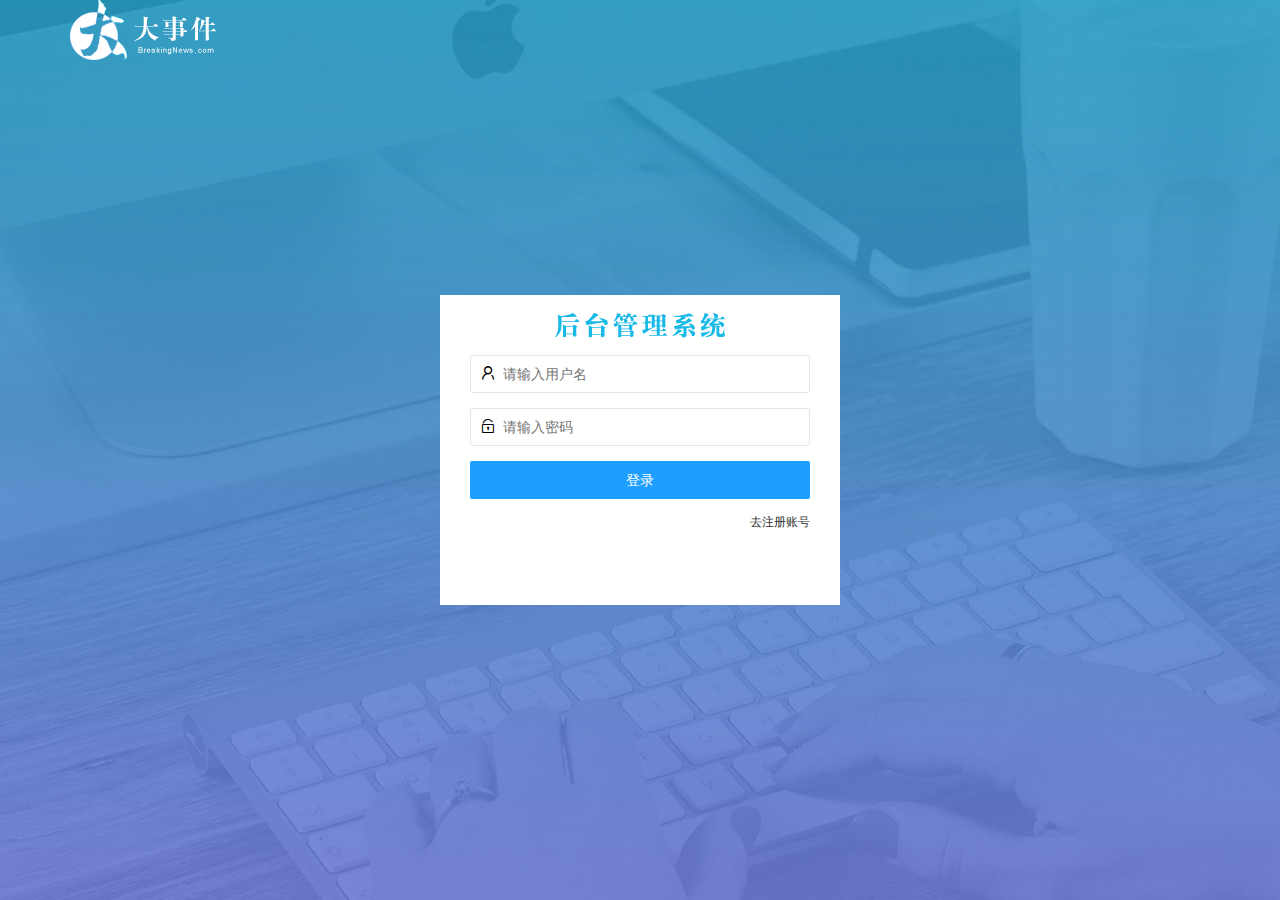
==== commit 13873f53: "完成首页基本的样式及骨架" ====
--- a/login.html
+++ b/login.html
@@ -44,6 +44,7 @@
                 </div>
             </form>
         </div>
+        <!-- 注册页面表单 -->
         <div class="reg-box">
             <form class="layui-form" id="form_reg">
                 <!-- 用户名 -->
--- a/assets/css/login.css
+++ b/assets/css/login.css
@@ -1,59 +1,55 @@
 html,
 body {
-    margin: 0;
-    padding: 0;
-    width: 100%;
-    height: 100%;
-    background: url('/assets/images/login_bg.jpg') no-repeat center;
-    background-size: cover;
-}
-
-.top_logo {
-    margin-top: 20px;
+  margin: 0;
+  padding: 0;
+  height: 100%;
+  width: 100%;
+  background: url("/assets/images/login_bg.jpg") no-repeat center;
+  background-size: cover;
 }
 
 .loginAndRegBox {
-    position: absolute;
-    top: 50%;
-    left: 50%;
-    transform: translate(-50%, -50%);
-    width: 400px;
-    height: 310px;
-    background-color: #fff;
+  width: 400px;
+  height: 310px;
+  background-color: #fff;
+  position: absolute;
+  left: 50%;
+  top: 50%;
+  transform: translate(-50%, -50%);
 }
 
 .title-box {
-    height: 60px;
-    background: url(/assets/images/login_title.png) no-repeat center;
+  height: 60px;
+  background: url("/assets/images/login_title.png") no-repeat center;
 }
 
 .reg-box {
-    display: none;
+  display: none;
 }
 
 .layui-form {
-    padding: 0 30px;
+  padding: 0 30px;
 }
 
 .links {
-    display: flex;
-    justify-content: flex-end;
+  display: flex;
+  justify-content: flex-end;
 }
 
 .links a {
-    font-size: 12px;
+  font-size: 12px;
 }
 
 .layui-form-item {
-    position: relative;
+  position: relative;
 }
 
 .layui-icon {
-    position: absolute;
-    left: 10px;
-    top: 10px;
+  position: absolute;
+  left: 10px;
+  top: 10px;
 }
 
 .layui-input {
-    padding-left: 32px;
-}+  padding-left: 32px;
+}
